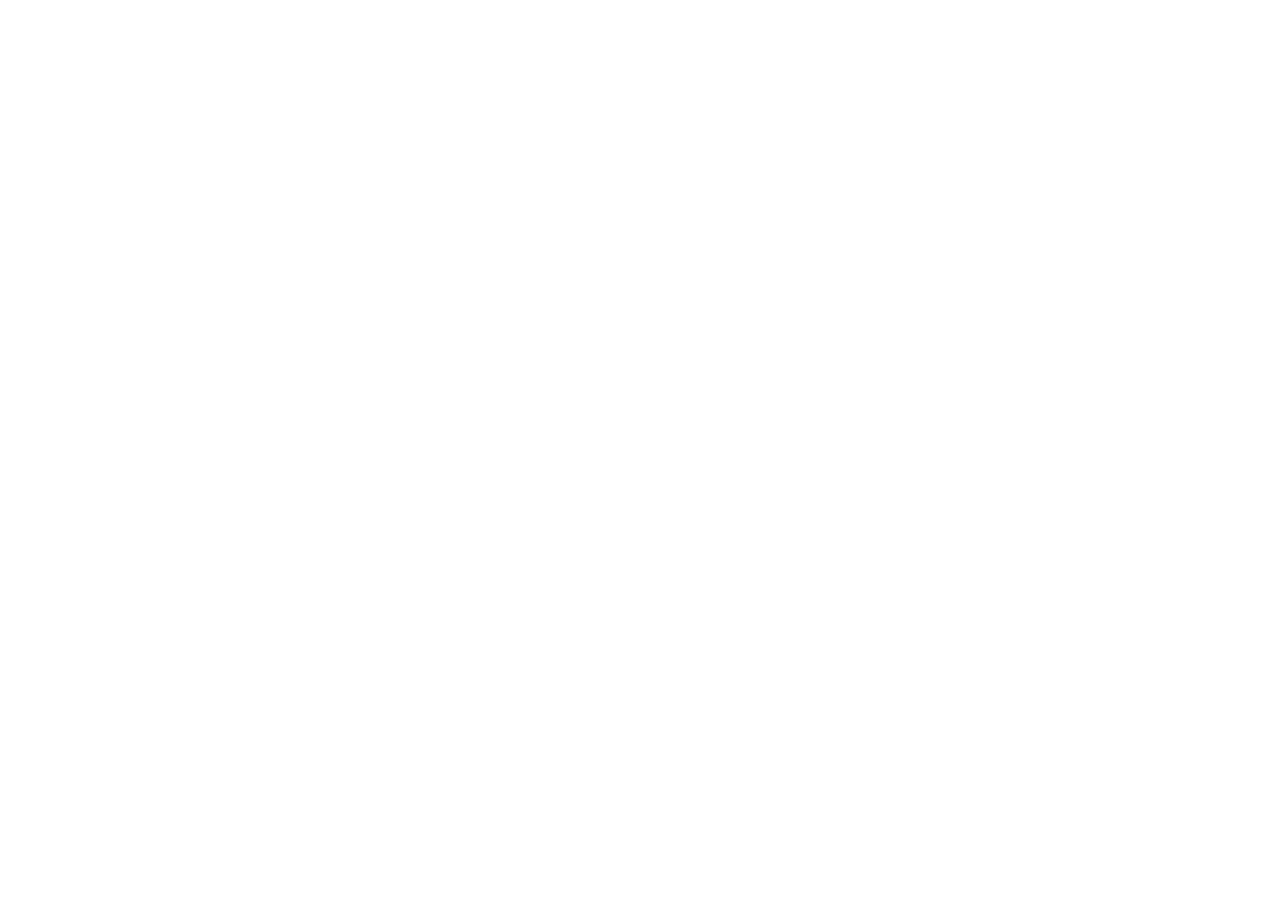
==== mission/index.html @ a004f796 "first commit" ====
<!DOCTYPE html>
<html lang="en">
<head>
    <meta charset="UTF-8">
    <meta name="viewport" content="width=device-width, initial-scale=1.0">
    <title>Mission Statement</title>
    <link rel="stylesheet" href="styles.css">
</head>
<body>
    
</body>
</html>
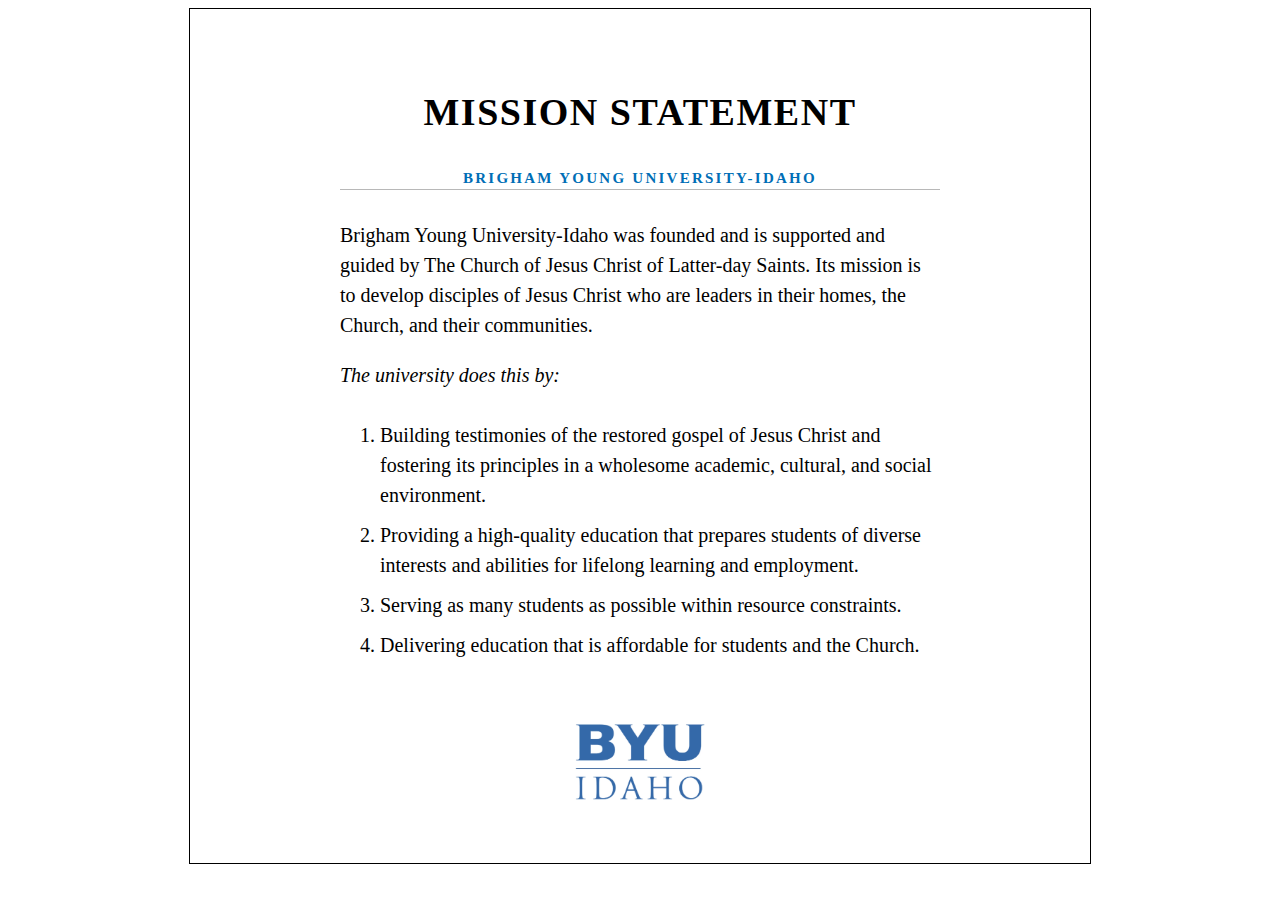
==== commit eb3f369a: "css and html completed" ====
--- a/mission/index.html
+++ b/mission/index.html
@@ -7,6 +7,29 @@
     <link rel="stylesheet" href="styles.css">
 </head>
 <body>
+    <div class="content">
+        <header>
+            <h1>MISSION STATEMENT</h1>
+            <h2>BRIGHAM YOUNG UNIVERSITY-IDAHO</h2>
+        </header>
+        <main>
+            <p class="p1">Brigham Young University-Idaho was founded and is supported and guided by The Church of Jesus Christ
+                of Latter-day Saints. Its mission is to develop disciples of Jesus Christ who are leaders in their homes,
+                the Church, and their communities.</p1>
+            <p class="p2"> <em>The university does this by:</em></p>
+            <ol>
+                <li>Building testimonies of the restored gospel of Jesus Christ and fostering its principles
+                    in a wholesome academic, cultural, and social environment.</li>
+                <li>Providing a high-quality education that prepares students of diverse interests and abilities
+                    for lifelong learning and employment.</li>
+                <li>Serving as many students as possible within resource constraints.</li>
+                <li>Delivering education that is affordable for students and the Church.</li>
+            </ol>
+        </main>
+        <footer>
+            <img src="images/byui-logo_blue.webp" alt="BYU-I Logo">
+        </footer>
+    </div>
     
 </body>
 </html>--- a/mission/styles.css
+++ b/mission/styles.css
@@ -0,0 +1,34 @@
+.content {
+    font-family: 'Times New Roman', Times, serif;
+    font-size: 20px;
+    margin: 0 auto;
+    max-width: 600px;
+    line-height: 1.5;
+    padding: 50px 150px;
+    border: 1px solid black;
+}
+h1 {
+    font-size: 38px;
+    text-align: center;
+    letter-spacing: .04em;
+}
+h2 {
+    font-size: 15px;
+    text-align: center;
+    color: #006EB6;
+    letter-spacing: .15em;
+    line-height: 1.5;
+    border-bottom: .1px solid #b8b8b8;
+}
+.p1 {
+    padding-top: 10px;
+}
+li {
+    padding-top: 10px;
+}
+img {
+    width: 150px;
+    text-align: center;
+    padding-left: 225px;
+    padding-top: 40px;
+}
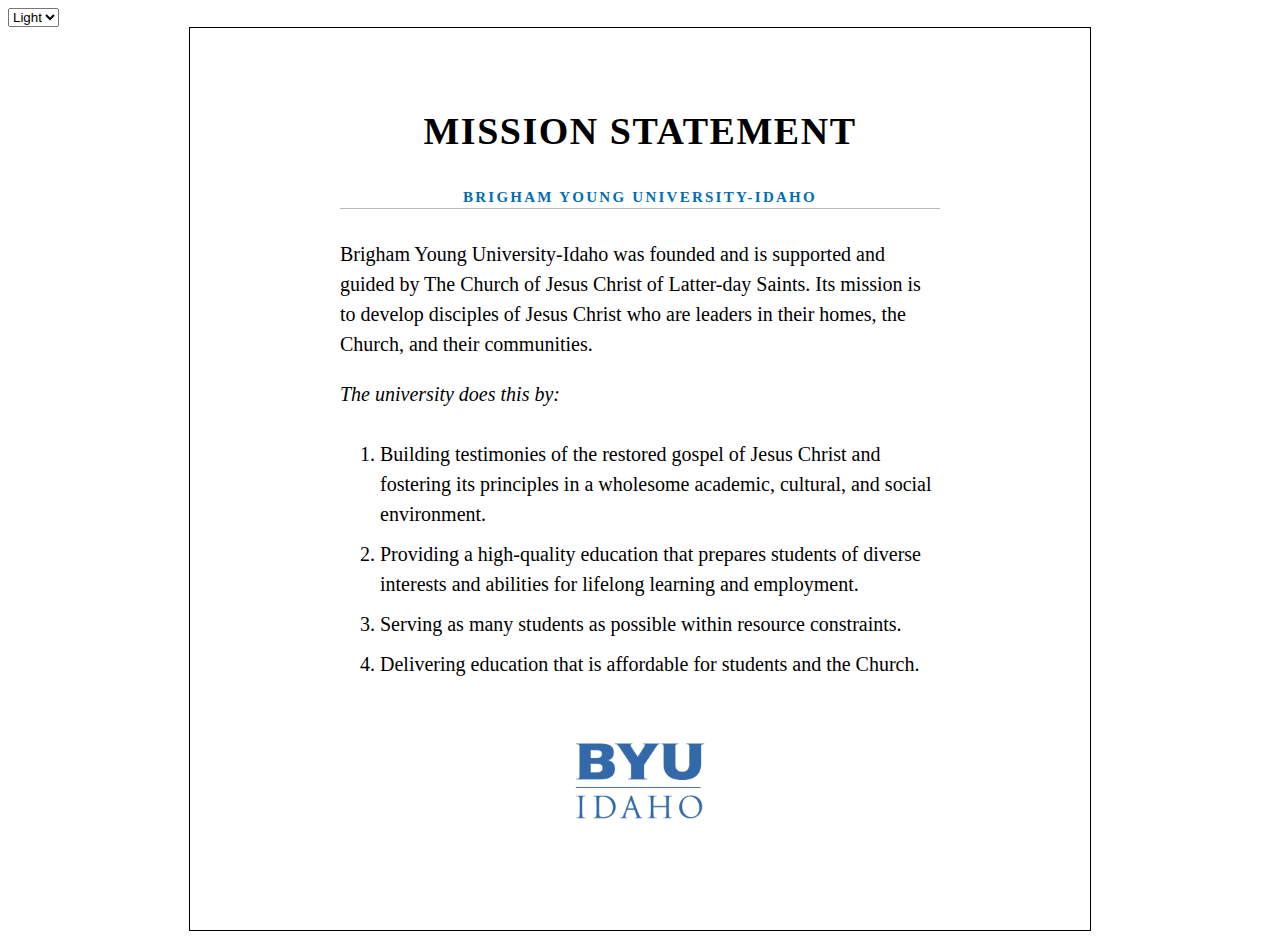
==== commit ba7d292a: "rough draft push" ====
--- a/mission/index.html
+++ b/mission/index.html
@@ -1,21 +1,26 @@
 <!DOCTYPE html>
 <html lang="en">
+
 <head>
     <meta charset="UTF-8">
     <meta name="viewport" content="width=device-width, initial-scale=1.0">
     <title>Mission Statement</title>
-    <link rel="stylesheet" href="styles.css">
+    <link rel="stylesheet" href="style.css">
+    <script src="mission.js" defer></script>
 </head>
+
 <body>
+    <select name="theme" id="theme">
+        <option value="light">Light</option>
+        <option value="dark">Dark</option>
+    </select>
     <div class="content">
         <header>
             <h1>MISSION STATEMENT</h1>
             <h2>BRIGHAM YOUNG UNIVERSITY-IDAHO</h2>
         </header>
         <main>
-            <p class="p1">Brigham Young University-Idaho was founded and is supported and guided by The Church of Jesus Christ
-                of Latter-day Saints. Its mission is to develop disciples of Jesus Christ who are leaders in their homes,
-                the Church, and their communities.</p1>
+            <p class="p1">Brigham Young University-Idaho was founded and is supported and guided by The Church of Jesus Christ of Latter-day Saints. Its mission is to develop disciples of Jesus Christ who are leaders in their homes, the Church, and their communities.</p1>
             <p class="p2"> <em>The university does this by:</em></p>
             <ol>
                 <li>Building testimonies of the restored gospel of Jesus Christ and fostering its principles
@@ -27,9 +32,11 @@
             </ol>
         </main>
         <footer>
-            <img src="images/byui-logo_blue.webp" alt="BYU-I Logo">
+            <img id="logo" src="images/byui-logo_blue.webp" alt="BYU-I Logo">
+            <img src="images/" alt="">
         </footer>
     </div>
-    
+
 </body>
+
 </html>--- a/mission/style.css
+++ b/mission/style.css
@@ -0,0 +1,41 @@
+.content {
+    font-family: 'Times New Roman', Times, serif;
+    font-size: 20px;
+    margin: 0 auto;
+    max-width: 600px;
+    line-height: 1.5;
+    padding: 50px 150px;
+    border: 1px solid black;
+}
+h1 {
+    font-size: 38px;
+    text-align: center;
+    letter-spacing: .04em;
+}
+h2 {
+    font-size: 15px;
+    text-align: center;
+    color: #006EB6;
+    letter-spacing: .15em;
+    line-height: 1.5;
+    border-bottom: .1px solid #b8b8b8;
+}
+.p1 {
+    padding-top: 10px;
+}
+li {
+    padding-top: 10px;
+}
+img {
+    width: 150px;
+    text-align: center;
+    padding-left: 225px;
+    padding-top: 40px;
+}
+.dark {
+    background-color: #333;
+    color: white;
+}
+.dark h2 {
+    color: #A0D4ED;
+}